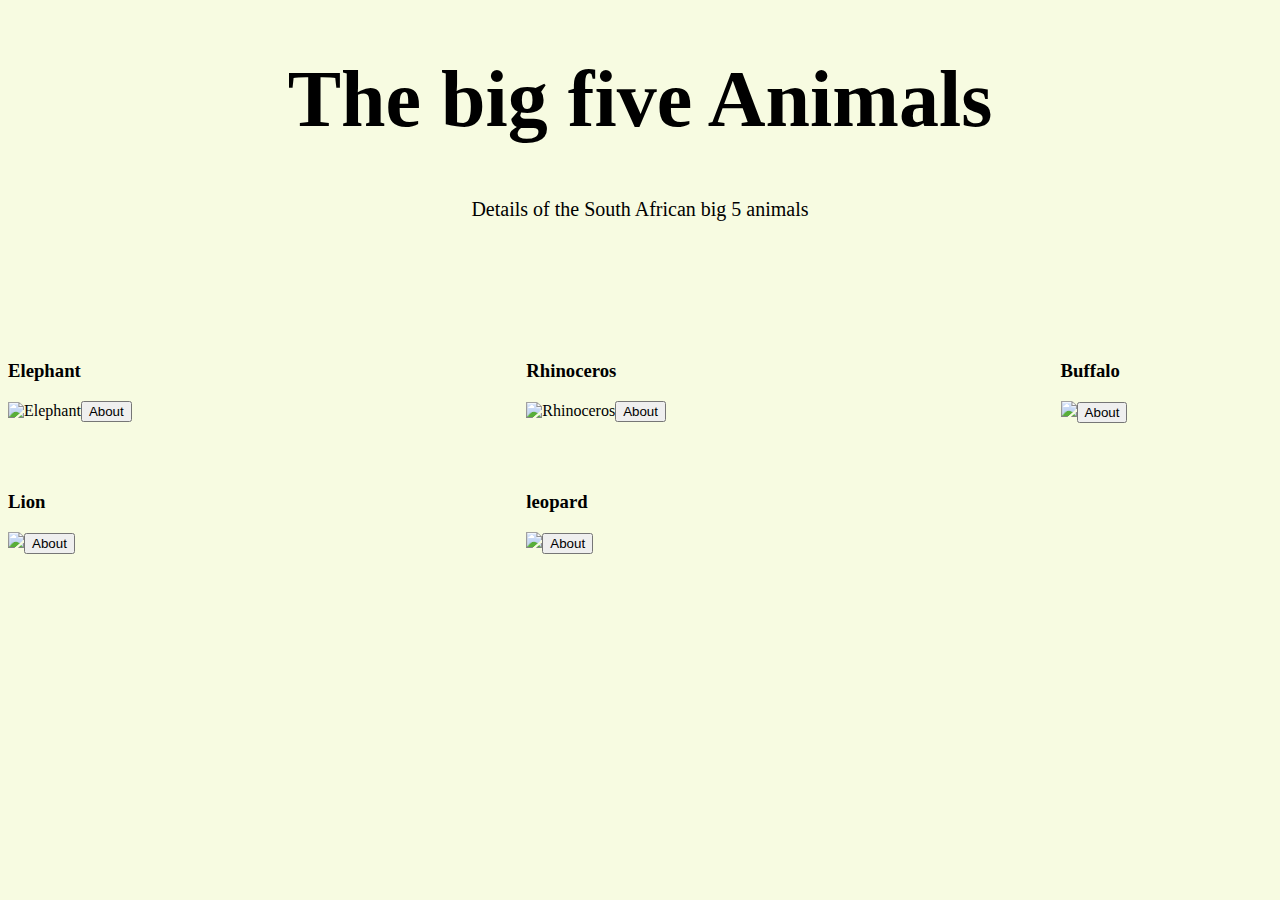
==== index.html @ a3bef942 "Animation and catoorn test" ====
<!DOCTYPE html>
<html lang="en">
<head>
    <meta charset="UTF-8">
    <meta name="viewport" content="width=device-width, initial-scale=1.0">
    <meta http-equiv="X-UA-Compatible" content="ie=edge">
    <title>The Big five animals</title>
    <link type="text/css" rel="stylesheet" href="style.css">
</head>
<body>
<h1>The big five Animals</h1>
<p> Details of the South African big 5 animals</p>

    <div class="grid">
         
        <div id= "img-div">
             <h3>Elephant</h3>
    
        <img id= "image" src="https://cdn.pixabay.com/photo/2018/07/09/17/44/baby-elephant-3526681__340.png"
             alt="Elephant"><button onclick="document.location='Elephant.html'">About</button></div>  
        <div id= "img-div">
             <h3>Rhinoceros</h3>
            <img id= "image" src="https://media.istockphoto.com/photos/fun-rhinoceros-3d-illustration-picture-id846714278"
             alt="Rhinoceros"><button onclick="document.location='Rhinoceros.html'">About</button></div>
        <div id= "img-div">
             <h3>Buffalo</h3>
            <img id= "image"src="https://media.istockphoto.com/photos/illustration-of-a-sad-buffalo-picture-id497570555?b=1&k=6&m=497570555&s=170667a&w=0&h=hXE-TkUkJYauATV8nHkiQzRpRmodP_s44v0ZveZ-WKE="
             alt"Bfffalo"><button onclick="document.location='Buffalo.html'">About</button></div>
        <div id= "img-div">
             <h3>Lion</h3>
            <img id= "image" src="https://cdn.pixabay.com/photo/2012/06/08/18/57/lion-49756__340.jpg" 
            alt"Lion"><button onclick="document.location='lion.html'">About</button></div> 
        <div id= "img-div">
             <h3>leopard</h3>
            <img id= "image" src="https://media.istockphoto.com/photos/cartoonized-image-of-a-leopard-sitting-on-a-big-log-picture-id844433246?b=1&k=6&m=844433246&s=170667a&w=0&h=mjOcBgQ1sRUYdDbbbvvVW7qTnLsjTwqyISwlOOHglqY=" 
            alt"Leopard"><button onclick="document.location='leopard.html'">About</button></div> 
        <div id= "img-div">
            
    
</body>
</html>
---- style.css ----
h1{
 
 text-align: center; 
 font-size: 80px;     
}

p{
    text-align: center;
    padding-bottom: 100px;
    font-size: 20px;
    
}
body{
    background-color: #f7fbe1;
}
#image{
    height: 250px;
}
.grid{
    display: grid;
    grid-template-columns: auto auto auto;
    grid-gap: 50px 250px;   
}

h2{
   font-size: 30px;
   
}
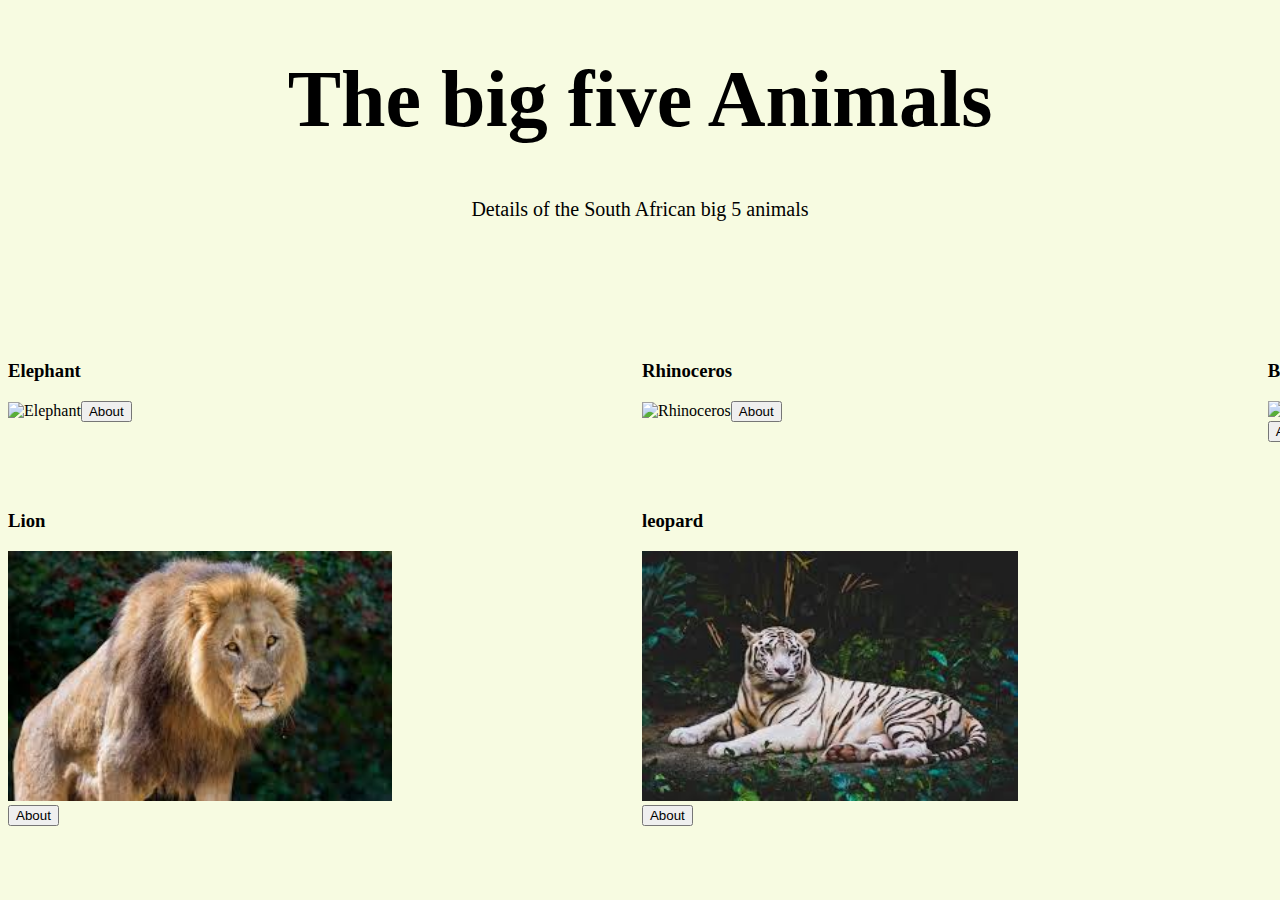
==== commit 64ab6f02: "changed pictures of animals" ====
--- a/index.html
+++ b/index.html
@@ -16,23 +16,23 @@
         <div id= "img-div">
              <h3>Elephant</h3>
     
-        <img id= "image" src="https://cdn.pixabay.com/photo/2018/07/09/17/44/baby-elephant-3526681__340.png"
+        <img id= "image" src="https://images.pexels.com/photos/247431/pexels-photo-247431.jpeg?auto=compress&cs=tinysrgb&dpr=1&w=500"
              alt="Elephant"><button onclick="document.location='Elephant.html'">About</button></div>  
         <div id= "img-div">
              <h3>Rhinoceros</h3>
-            <img id= "image" src="https://media.istockphoto.com/photos/fun-rhinoceros-3d-illustration-picture-id846714278"
+            <img id= "image" src="https://encrypted-tbn0.gstatic.com/images?q=tbn%3AANd9GcQ-Jn_RzeRFoSG38P-H9NnvgApgkWZ3ZFwJ_A&usqp=CAU"
              alt="Rhinoceros"><button onclick="document.location='Rhinoceros.html'">About</button></div>
         <div id= "img-div">
              <h3>Buffalo</h3>
-            <img id= "image"src="https://media.istockphoto.com/photos/illustration-of-a-sad-buffalo-picture-id497570555?b=1&k=6&m=497570555&s=170667a&w=0&h=hXE-TkUkJYauATV8nHkiQzRpRmodP_s44v0ZveZ-WKE="
+            <img id= "image"src="https://images.pexels.com/photos/618960/pexels-photo-618960.jpeg?auto=compress&cs=tinysrgb&dpr=1&w=500"
              alt"Bfffalo"><button onclick="document.location='Buffalo.html'">About</button></div>
         <div id= "img-div">
              <h3>Lion</h3>
-            <img id= "image" src="https://cdn.pixabay.com/photo/2012/06/08/18/57/lion-49756__340.jpg" 
+            <img id= "image" src="[data-uri]" 
             alt"Lion"><button onclick="document.location='lion.html'">About</button></div> 
         <div id= "img-div">
              <h3>leopard</h3>
-            <img id= "image" src="https://media.istockphoto.com/photos/cartoonized-image-of-a-leopard-sitting-on-a-big-log-picture-id844433246?b=1&k=6&m=844433246&s=170667a&w=0&h=mjOcBgQ1sRUYdDbbbvvVW7qTnLsjTwqyISwlOOHglqY=" 
+            <img id= "image" src="[data-uri]" 
             alt"Leopard"><button onclick="document.location='leopard.html'">About</button></div> 
         <div id= "img-div">
             
